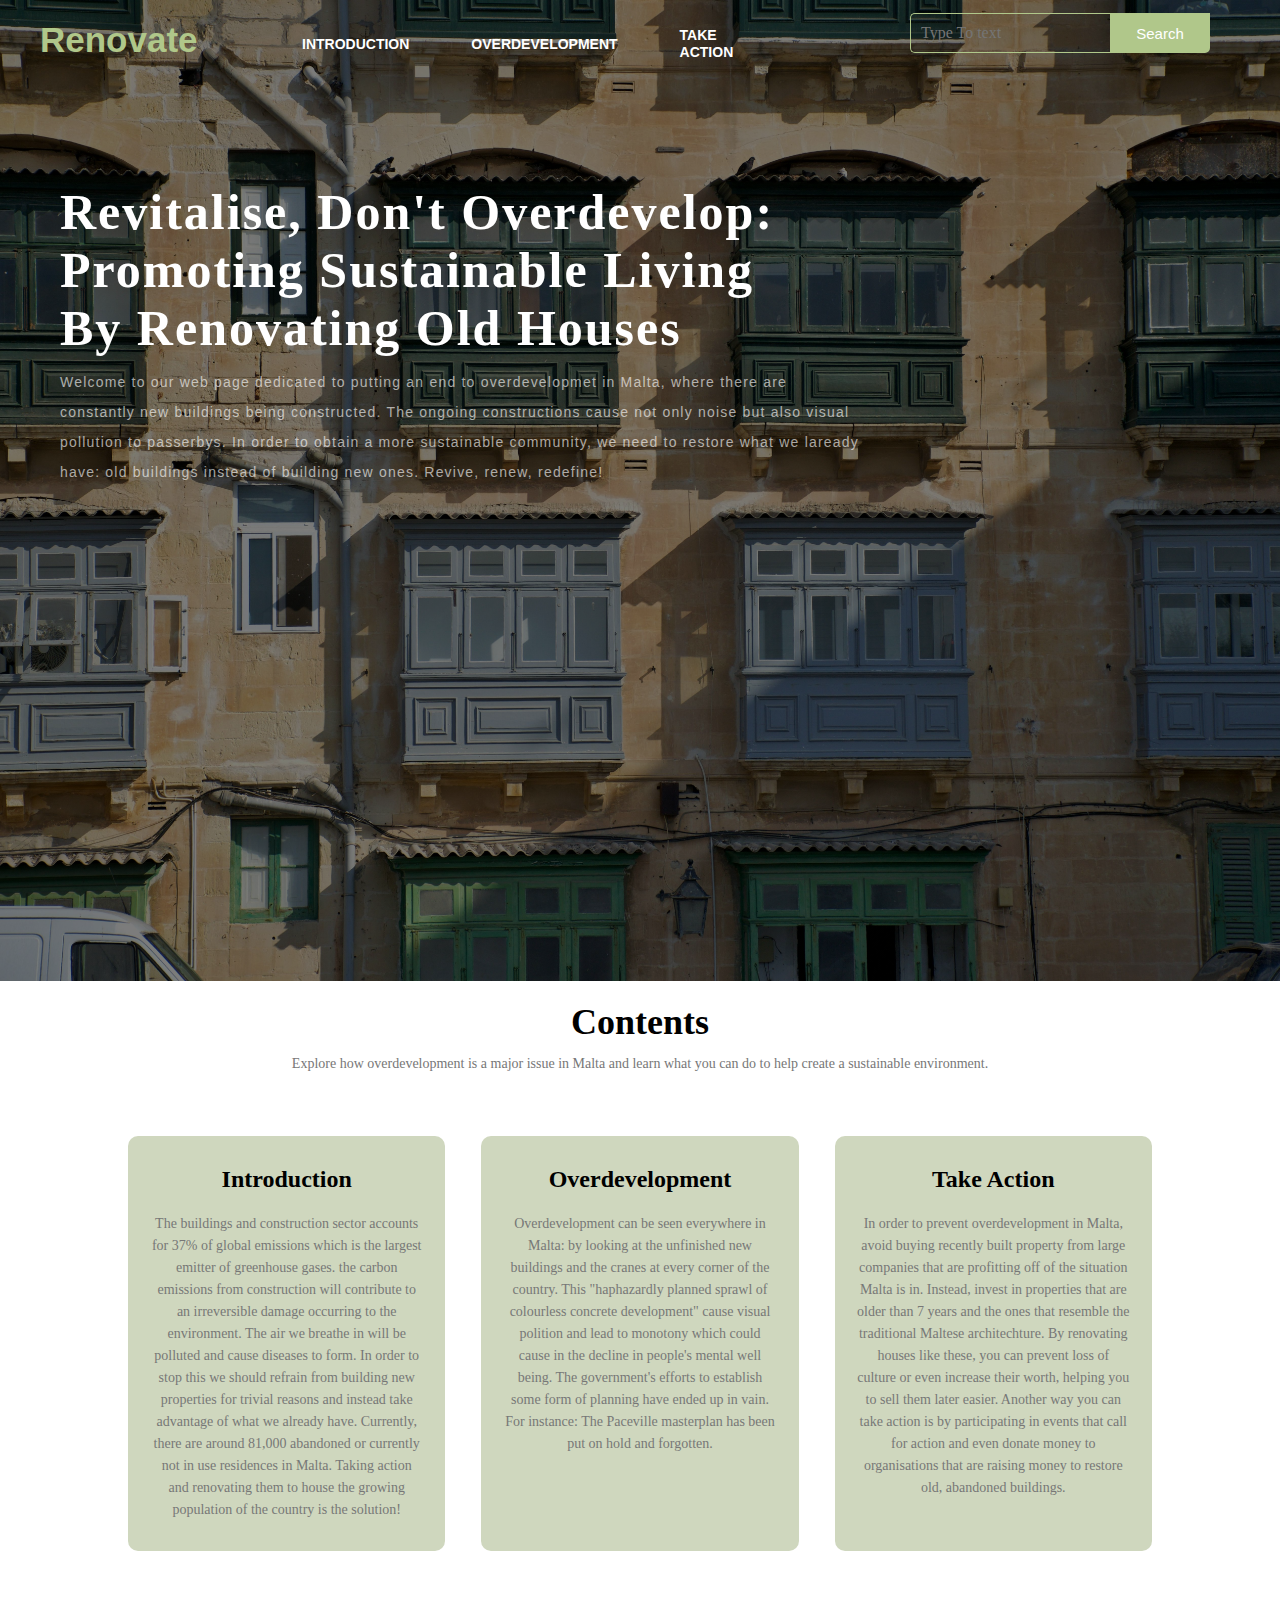
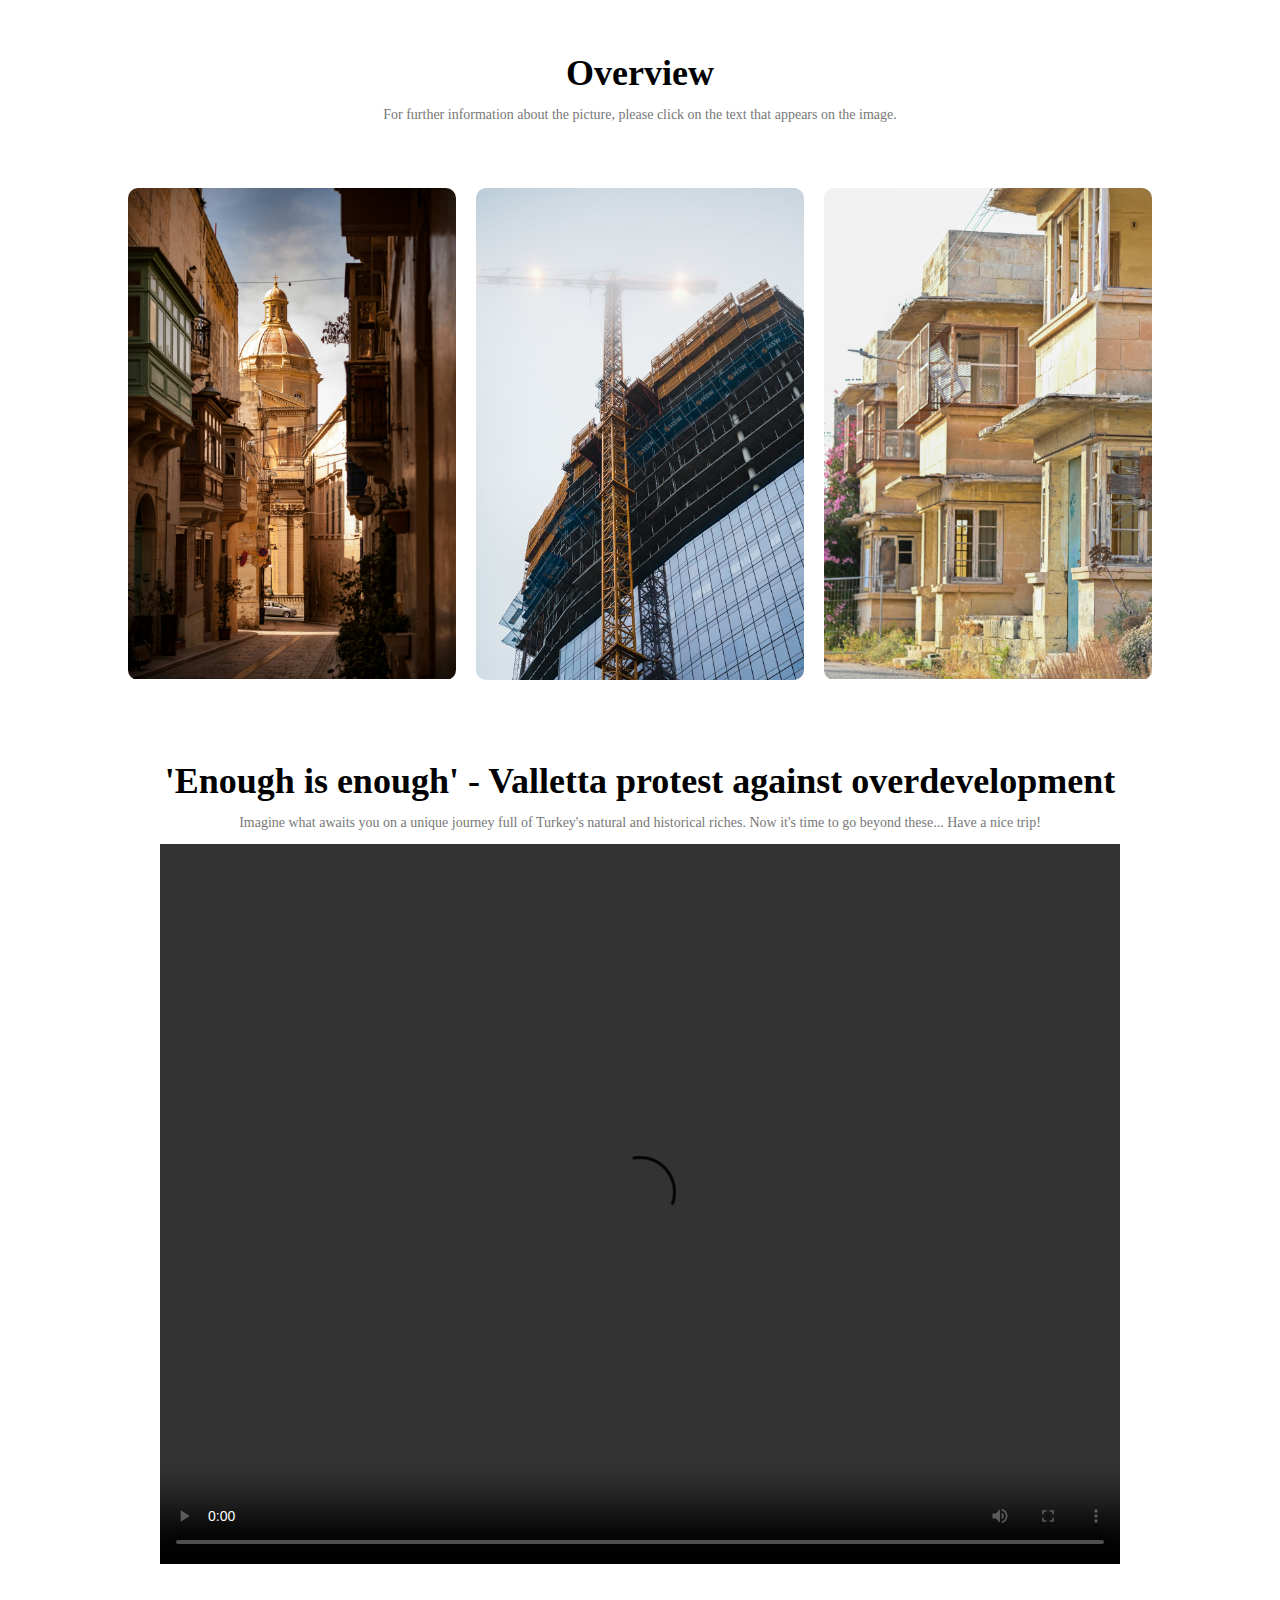
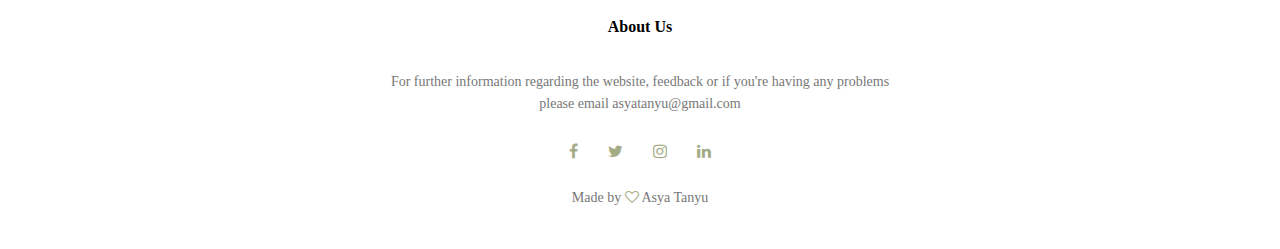
==== index.html @ fca0a694 "Add files via upload" ====
<!DOCTYPE html>
<html lang="en">
<head>
    <title>Revitalise, Don't Overdevelop: Promoting Sustainable Living By Renovating Old Houses</title>
    <link rel="stylesheet" href="style.css" >
    <link rel="preconnect" href="https://fonts.gstatic.com">
    <link rel="stylesheet" href="https://stackpath.bootstrapcdn.com/font-awesome/4.7.0/css/font-awesome.min.css">
</head>
<body>
<section class="header">
    <div class="main">
        <div class ="navbar">
            <div class="icon">
                <h2 class="logo">Renovate</h2>
            </div>

            <div class="menu">
                <ul>
                    <li><a href="index.html">INTRODUCTION</a></li>
                    <li><a href="development.html">OVERDEVELOPMENT</a></li>
                    <li><A href="takeaction.html">TAKE ACTION</a></li>
                </ul>
            </div>
            
            <div class="search">
                <input class="srch" type="search" name="" placeholder="Type To text">
                <a href="#"> <button class="btn">Search</button></a>
            </div>
        </div>
        
        <div class="content">
            <h1>Revitalise, Don't Overdevelop:<br><span> Promoting Sustainable Living</span> <br>By Renovating Old Houses</h1>
            <p class="par">Welcome to our web page dedicated to putting an end to overdevelopmet in Malta, where there are<br> 
                constantly new buildings being constructed. The ongoing constructions cause not only noise but also visual<br> 
                pollution to passerbys. In order to obtain a more sustainable community, we need to restore what we laready<br> 
                have: old buildings instead of building new ones. Revive, renew, redefine!
                
        </div>
</section>

<!------intro----->
 <section class="intro">
    <h1>Contents</h1>
    <p>Explore how overdevelopment is a major issue in Malta and learn what you can do to help create a sustainable environment.</p>
    
    <div class="row">
        <div class="course-col">
            <h2>Introduction</h2>
            <p> The buildings and construction sector accounts for 37% of global emissions which is the largest emitter of 
                greenhouse gases. the carbon emissions from construction will contribute to an irreversible damage occurring 
                to the environment. The air we breathe in will be polluted and cause diseases to form. In order to stop this 
                we should refrain from building new properties for trivial reasons and instead take advantage of what we already 
                have. Currently, there are around 81,000 abandoned or currently not in use residences in Malta. Taking action 
                and renovating them to house the growing population of the country is the solution!</table></p>
        </div>
         <div class="course-col">
            <h2>Overdevelopment</h1>
            <p>Overdevelopment can be seen everywhere in Malta: by looking at the unfinished new buildings and the 
                cranes at every corner of the country. This "haphazardly planned sprawl of colourless concrete development" 
                cause visual polition and lead to monotony which could cause in the decline in people's mental well being. The 
                government's efforts to establish some form of planning have ended up in vain. For instance: The Paceville masterplan 
                has been put on hold and forgotten. </p>
        </div>
        <div class="course-col">
            <h2>Take Action</h2>
            <p>In order to prevent overdevelopment in Malta, avoid buying recently built property from large companies 
                that are profitting off of the situation Malta is in. Instead, invest in properties that are older than 7 years 
                and the ones that resemble the traditional Maltese architechture. By renovating houses like these, you can 
                prevent loss of culture or even increase their worth, helping you to sell them later easier. Another way you can 
                take action is by participating in events that call for action and even donate money to organisations  that are raising money
                to restore old, abandoned buildings.</p>
        </div>
    
    </div>

</div>
 </section>

 <!------campus----->

 <section class="campus">
    <h1>Overview</h1>
    <p>For further information about the picture, please click on the text that appears on the image.</p>

    <div class="row">
        <div class="campus-col">
            <img src="irena-carpaccio-05Jjd1A3cOE-unsplash.jpg">
            <div class="layer">
                <a href="introduction.html"><h3>INTRODUCTION</h3></a>
            </div>
        </div>
        <div class="campus-col">
            <img src="pexels-photo-11051540.jpg">
            <div class="layer">
                <a href="development.html"><h3>OVERDEVELOPMENT</h3></a>
            </div>
        </div>
        <div class="campus-col">
            <img src="pexels-beppe-camilleri-1330755510-25587859.jpg">
            <div class="layer">
                <a href="takeaction.html"><h3>TAKE ACTION</h3></a>
            </div>
        </div>
    </div>

 </section>

 <!----video----->

<section class="video">
    <h1>'Enough is enough' - Valletta protest against overdevelopment</h1>
    <p>Imagine what awaits you on a unique journey full of Turkey's natural and historical riches. 
        Now it's time to go beyond these... Have a nice trip!</p>
    <div class="video_">
    <video width="960" height="720" controls>
        <source src="FDownloader.Net_AQN2IZHVysCAjuy7g0e6Ut6p_85jxbmmNVkYbEid_r_2CPNs3bRIHeelgXS97Xu0wYBt6qrdMcaBT0Foe36EXfvh_720p_(HD).mp4" type="video/mp4">
    </video>
    </div>
</section>

 <!----footer----->

<section class="footer">
    <h4>About Us</h4>
    <p>For further information regarding the website, feedback or if you're having any problems <br>please email asyatanyu@gmail.com</p>
        <div class="icons">
            <i class="fa fa-facebook"></i>
            <i class="fa fa-twitter"></i>
            <i class="fa fa-instagram"></i>
            <i class="fa fa-linkedin"></i>
        </div>
    <p>Made by <i class="fa fa-heart-o"></i> Asya Tanyu</p>
</section>

</body>
</html>
---- style.css ----
*{
    margin: 0;
    padding: 0;
 
 }
  
 .main{
   width: 100%;
   background: linear-gradient(to top, rgba(0,0,0,0.5)50%,rgba(0,0,0,0.5)50%), url(pexels-antonio-stasi-526333324-16398908.jpg);
   background-position: center;
   background-size: cover;
   height: 109vh;
 }
 
 .navbar{
   width: 1200px;
   height: 75px;
   margin: auto;
 }
 
 .icon{
   width: 200px;
   float: left;
   height: 70px;
 }
 
 .logo{
   color: #b0c78a;
   font-size: 35px;
   font-family: Arial;
   float: left;
   padding-top: 10px;
 }
 
 .menu{
   width: 400px;
   float: left;
   height: 70px;
 }
 
 ul{
   float: left;
   display: flex;
   justify-content: center;
   align-items: center;
 }
 
 ul li{
   list-style: none;
   margin-left: 62px;
   margin-top: 27px;
   font-size: 14px;
 }
 
 ul li a{
   text-decoration: none;
   color: #fff;
   font-family: Arial;
   font-weight: bold;
   transition: 0.4s ease-in-out;
 
 }
 
 ul li a:hover{
   color: #b0c78a
 }
 
 .search{
   width: 330px;
   float: left;
   margin-left: 270px;
 }
 
 .srch{
   font-family: 'Times New Roman';
   width: 200px;
   height: 40px;
   background: transparent;
   border: 1px solid #b0c78a;
   margin-top: 13px;
   color: #fff;
   border-right: none;
   font-size: 16px;
   float: left;
   padding: 10px;
   border-bottom-left-radius: 5px;
   border-top-left-radius: 5px;
 
 }
 
 .btn{
   width: 100px;
   height: 40px;
   background: #b0c78a;
   border: 2px solid #b0c78a;
   margin-top: 13px;
   color: #fff;
   font-size: 15px;
   border-bottom-right-radius: 5px;
   border-bottom-right-radius: 5px;
 }
 
 .btn:focus{
   outline: none; 
 }
 
 .srch:focus{
   outline: none;
 
 }
 
 .content{
   width: 1200px;
   height: auto;
   margin: auto;
   color: #fff;
   position: relative;
 }

 .content .par {
    padding-left: 20px;
    padding-bottom: 25px;
    font-family: Arial;
    letter-spacing: 1.2px;
    line-height: 30px;
    color: #ffffff9f; /* Change the paragraph text color to white */
}
 
 .content h1{
   font-family: 'Times New Roman';
   font-size: 50px;
   padding-left: 20px;
   margin-top: 9%;
   letter-spacing: 2px;
 }
 
 /*----- intro -----*/
 .intro{
   width: 80%;
   margin: auto;
   text-align: center;
   padding-top: 100px;
 }
 
 h1{
   font-size: 36px;
   font-weight: 600;
 }
 
 p{
   color: #777;
   font-size: 14px;
   font-weight: 300;
   line-height: 22px;
   padding: 10px;
 
 }
 
 .row{
   margin-top: 5%;
   display: flex;
   justify-content: space-between;
   
 }
 
 .course-col{
   flex-basis: 31%;
   background: #cfd7be;
   border-radius: 10px;
   margin-bottom: 5%;
   padding: 20px 12px;
   box-sizing: border-box;
   transition: 0.5s;
 
 }
 
 h2{
   text-align: center;
   font-weight: 600;
   margin: 10px 0;
 }
 
 .course-col:hover{
   box-shadow: 0 0 20px 0px #b0c78a;
 
 }
 
 
 
 /*----- campus -----*/
 
 .campus{
   width: 80%;
   margin: auto;
   text-align: center;
   padding-top: 50px;
 }
 
 .campus-col{
   flex-basis: 32%;
   border-radius: 10px;
   margin-bottom: 30px;
   position: relative;
   overflow: hidden;
 }
 
 .campus-col img{
   width: 100%;
   display: block;
 }
 
 .layer{
   background: transparent;
   height: 100%;
   width: 100%;
   position: absolute;
   top: 0%;
   left: 0;
   transition: 0.5s;
 }
 
 .layer:hover{
   background: 414833;
 
 }
 
 .layer h3{
   width: 100%;
   font-weight: 500;
   color: #fff;
   font-size: 26px;
   bottom: 0;
   left: 50%;
   transform: translateX(-50%);
   position: absolute;
   opacity: 0;
   transition: 0.5s;
 }
 
 .layer:hover h3{
   bottom: 49%;
   opacity: 1;
 }
 
 
 /*----- video -----*/
 
 .video{
   width: 80%;
   margin: auto;
   text-align: center;
   padding-top: 50px;
 }
 
 
 /*---footer----*/
 
 .footer{
   width: 100%;
   text-align: center;
   padding: 30px 0;
 
 }
 
 .footer h4{
   margin-bottom: 25px;
   margin-top: 20px;
   font-weight: 600;
 }
 
 .icons .fa{
   color: #A4AC86;
   margin: 0 13px;
   cursor: pointer;
   padding: 18px 0;
 }
 
 .fa-heart-o{
   color: #A4AC86;
 }
 
 /*---history---*/
 
 .history{
   width: 80%;
   margin: auto;
   padding-top: 80px;
   padding-bottom: 50px;
 }
 
 .history-col{
   flex-basis: 48%;
   padding: 30px 2px;
 }
 
 .history-col img{
   width: 100%;
 
 }
 
 .history-col h1{
   padding-top: 0;
 }
 
 .history-col p{
   padding: 15px 0 25px;
 }
 
 
 /*---architecture---*/
 
 .buildings{
   width: 80%;
   margin: auto;
   text-align: center;
   padding-top: 100px;
 }
 
 .buildings-col{
   flex-basis: 31%;
   border-radius: 10px;
   margin-bottom: 5%;
   text-align: left;
 }
 
 
 .buildings-col img{
   width: 100%;
   border-radius: 10px;
 }
 
 .buildings-col p{
   padding: 0%;
 }
 
 .buildings-col h3{
   margin-top: 16px;
   margin-bottom: 15px;
   text-align: left;
 }
 
 .intro {
    width: 80%;
    margin: auto;
    padding-top: 20px;
}

.top-paragraph p {
    font-size: 16px;
    line-height: 1.6;
    margin-bottom: 20px;
}

.image-paragraph-container {
    display: flex;
    align-items: flex-start;
    gap: 20px;
}

.image-section img {
    width: 300px; /* Adjust this size as needed */
    height: auto;
    border-radius: 10px;
}

.side-paragraph p {
    font-size: 16px;
    line-height: 1.6;
    max-width: 400px; /* Adjust this width as needed */
}

.content-section {
    width: 80%;
    margin: auto;
    padding-top: 20px;
}

.top-paragraph p {
    font-size: 16px;
    line-height: 1.6;
    margin-bottom: 20px;
    text-align: center;
}

.image-grid {
    display: flex;
    flex-wrap: wrap;
    gap: 20px;
    justify-content: center;
}

.image-item {
    width: 45%; /* Adjust this size to control image width */
}

.image-item img {
    width: 100%;
    height: auto;
    border-radius: 10px;
}
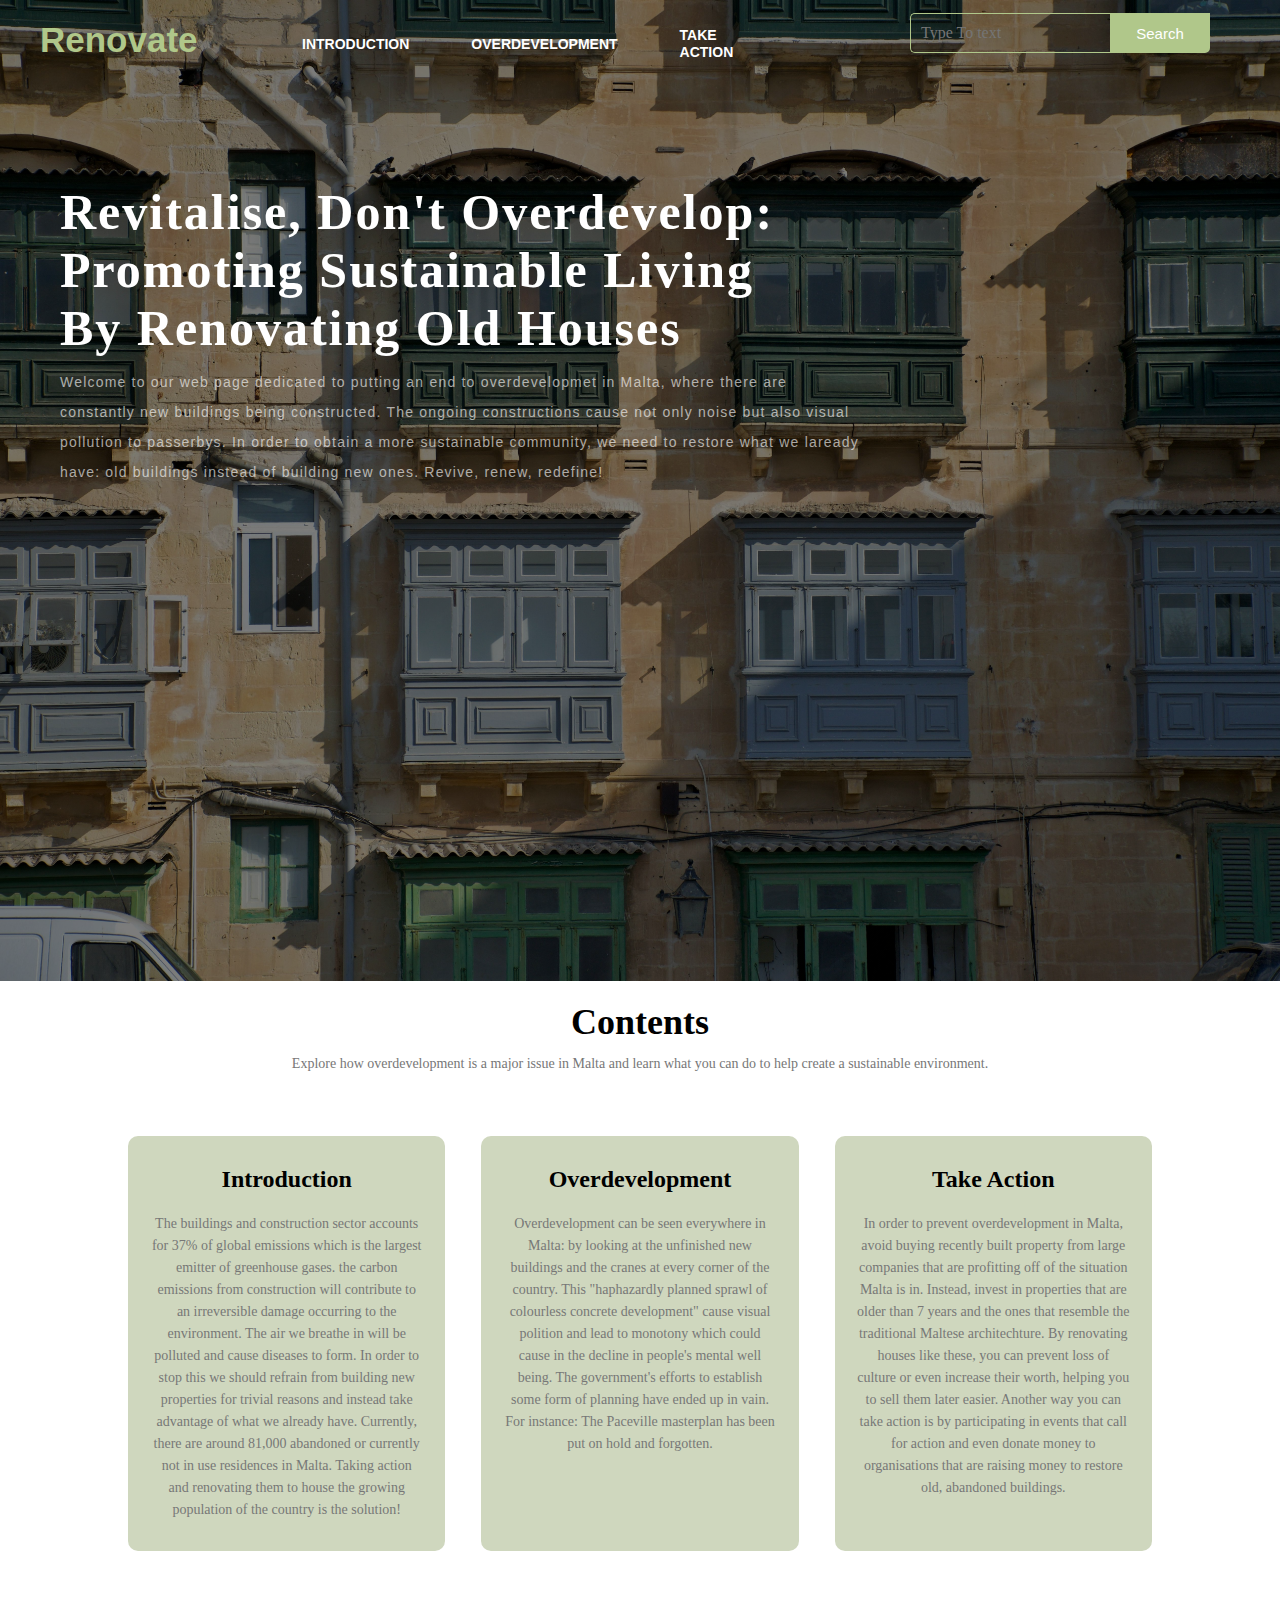
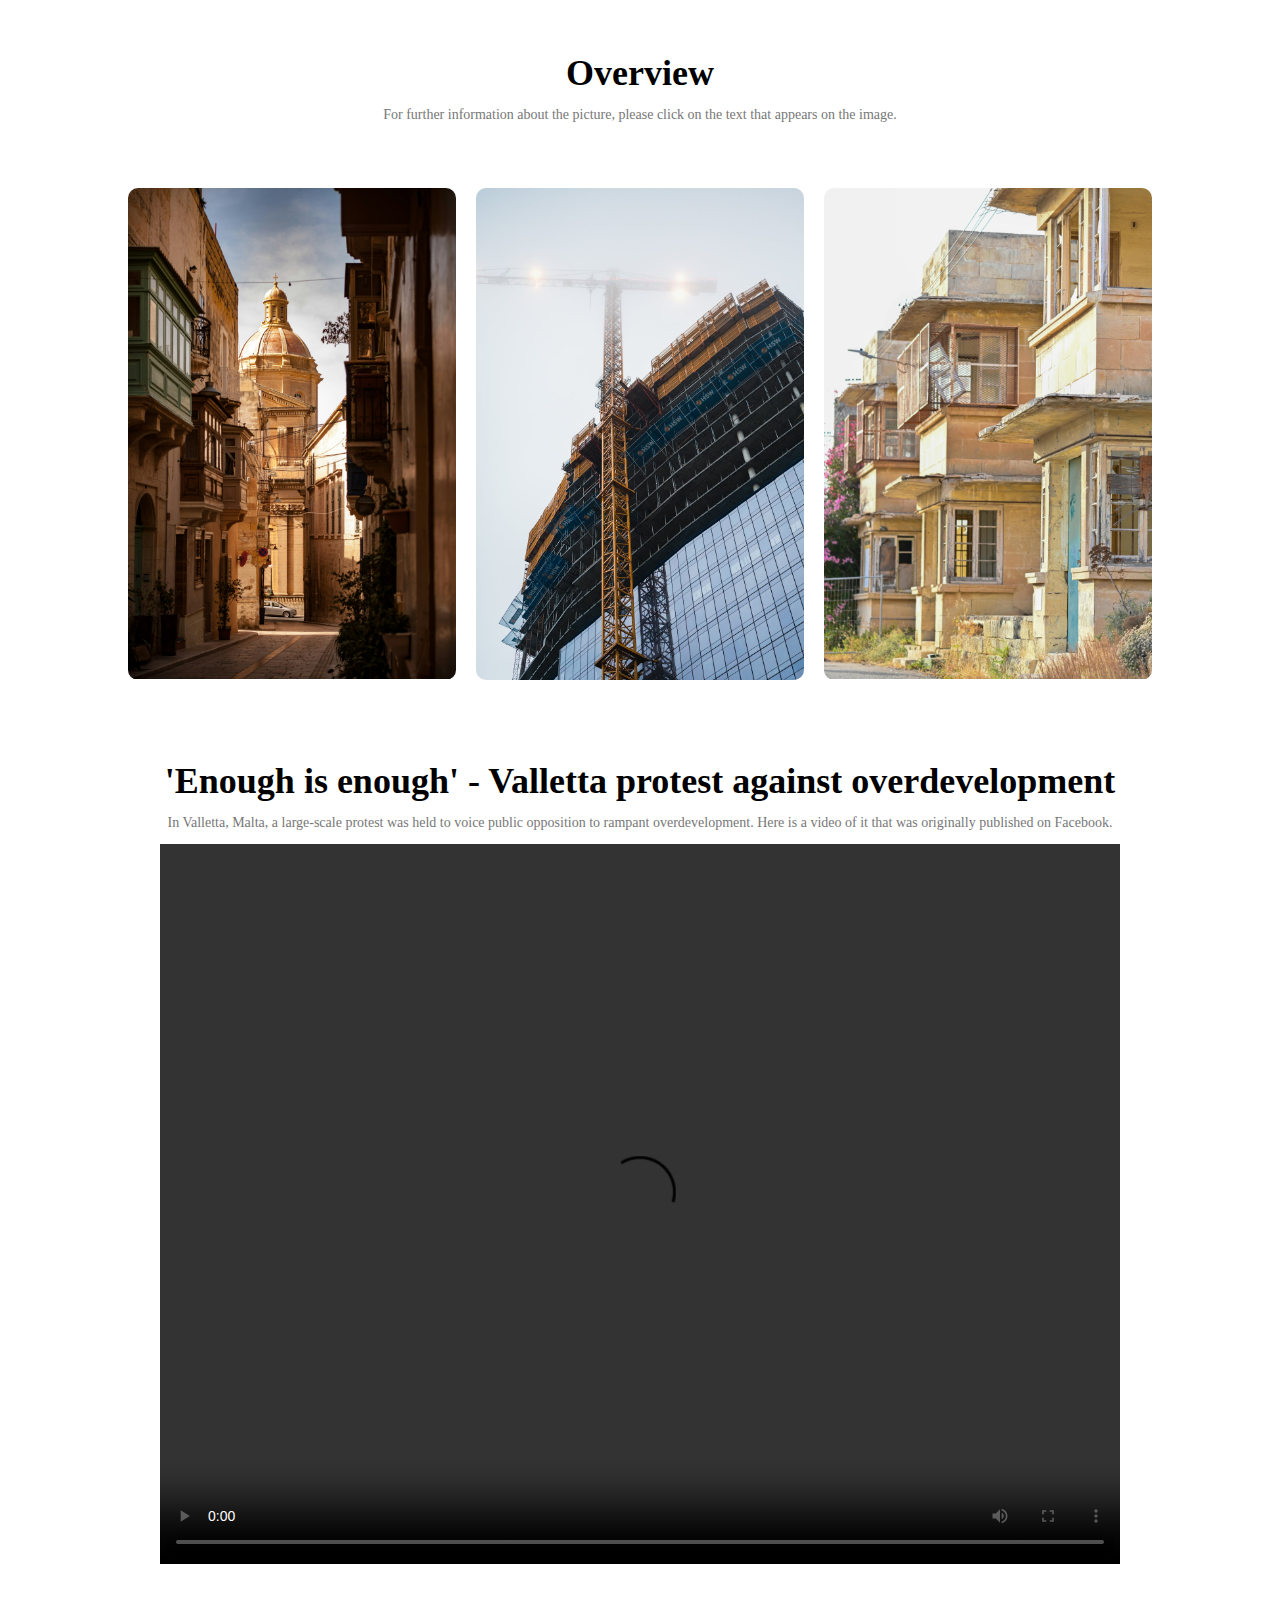
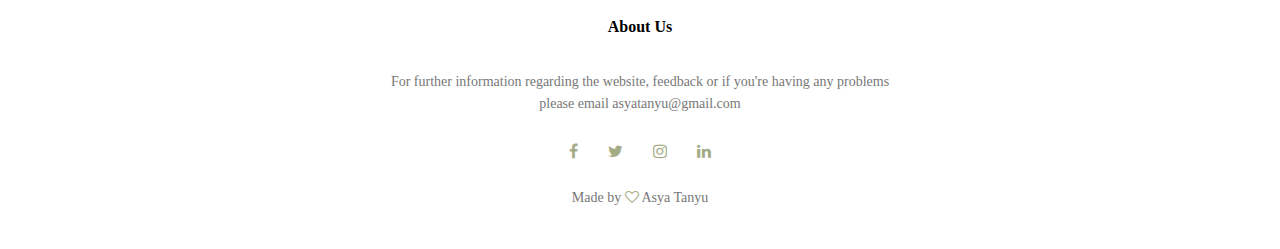
==== commit 6a0b341c: "index.html" ====
--- a/index.html
+++ b/index.html
@@ -109,8 +109,8 @@
 
 <section class="video">
     <h1>'Enough is enough' - Valletta protest against overdevelopment</h1>
-    <p>Imagine what awaits you on a unique journey full of Turkey's natural and historical riches. 
-        Now it's time to go beyond these... Have a nice trip!</p>
+    <p>In Valletta, Malta, a large-scale protest was held to voice public opposition to rampant overdevelopment. 
+        Here is a video of it that was originally published on Facebook.</p>
     <div class="video_">
     <video width="960" height="720" controls>
         <source src="FDownloader.Net_AQN2IZHVysCAjuy7g0e6Ut6p_85jxbmmNVkYbEid_r_2CPNs3bRIHeelgXS97Xu0wYBt6qrdMcaBT0Foe36EXfvh_720p_(HD).mp4" type="video/mp4">
@@ -133,4 +133,4 @@
 </section>
 
 </body>
-</html>+</html>
